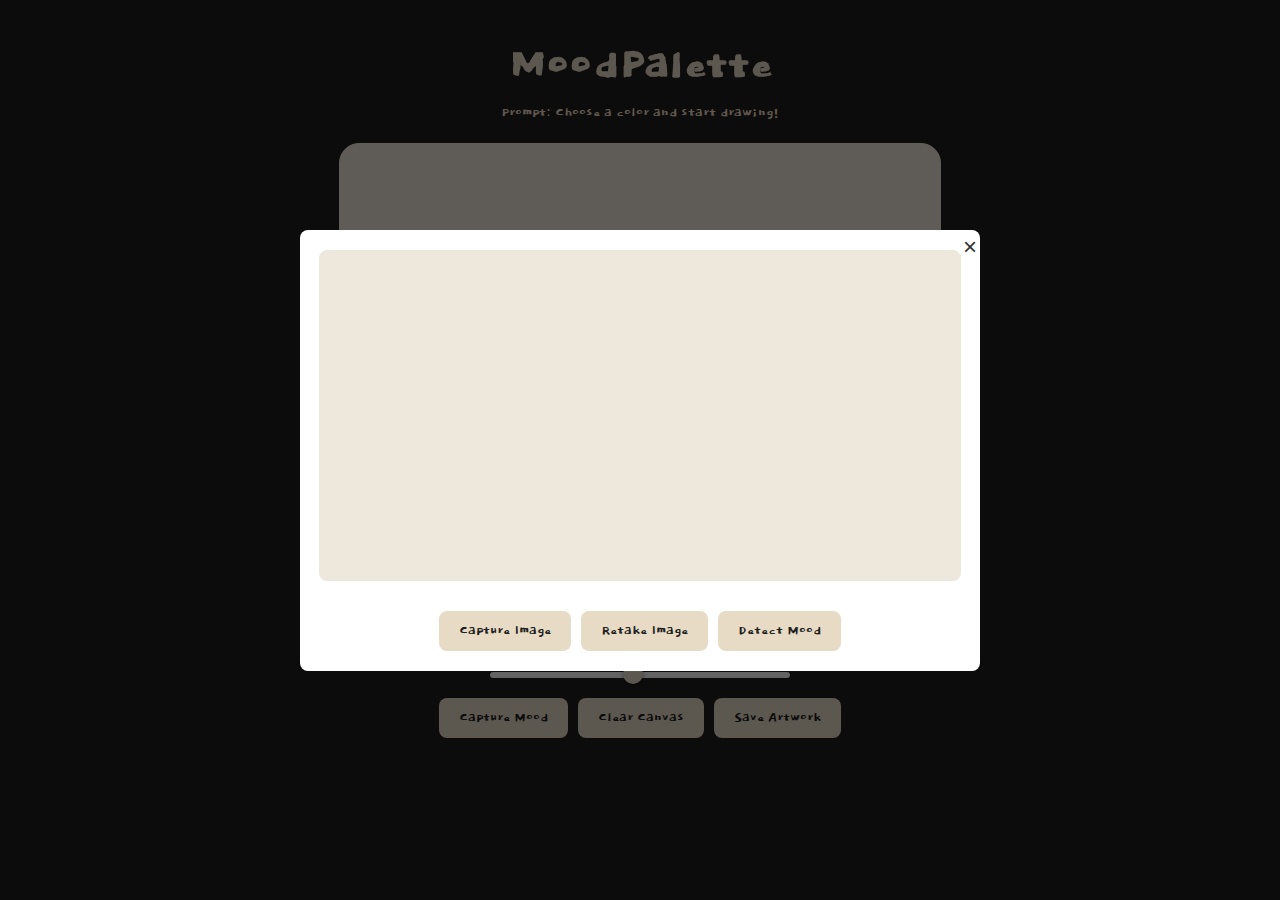
==== templates/index.html @ 67aae9d6 "Created image capture and retake, fixed sizing of canvas" ====
<!DOCTYPE html>
<html>
<head>
  <link rel="stylesheet" type="text/css" href="/static/styles.css">
</head>
<body>
  <main>
    <h1>MoodPalette</h1>
    <div class="art-prompt">Prompt: Choose a color and start drawing!</div>
    <canvas id="canvas" width="800" height="600"></canvas>
    <div class="color-palette">
      <div id="color1" class="color-selector"></div>
      <div id="color2" class="color-selector"></div>
      <div id="color3" class="color-selector"></div>
      <div id="color4" class="color-selector"></div>
      <div id="color5" class="color-selector"></div>
      <div id="eraser" class="color-selector eraser"></div> <!-- Added eraser tool -->
    </div>
    <input type="range" id="brushSize" min="1" max="20" value="10">
    <div class="tool-buttons">
      <button class="capture-mood-button">Capture Mood</button>
      <button class="clear-button">Clear Canvas</button> <!-- Added "Clear Canvas" button -->
      <button class="save-button">Save Artwork</button>
    </div>
  </main>
  
  <!-- Popup Window -->
  <div id="popup" class="popup">
    <div class="popup-content">
      <span class="close-button">&times;</span>
      <div class="canvas-container">
        <canvas id="canvas" class="popup-canvas"></canvas>
      </div>
      <div class="button-container">
        <button id="capture-button">Capture Image</button>
        <button id="retake-button">Retake Image</button>
        <button id="detect-button">Detect Mood</button>
      </div>
    </div>
  </div>
  
  

  <script src="/static/script.js"></script>
</body>
</html>
---- static/styles.css ----
@import url('https://fonts.googleapis.com/css2?family=Dokdo&display=swap');

body {
  font-family: 'Dokdo', Arial, sans-serif;
  margin: 0;
  padding: 0;
  background-color: #221f1f; /* Dark background color */
  overflow: hidden; /* Disable scrolling */
}

main {
  display: flex;
  flex-direction: column;
  align-items: center;
  justify-content: flex-start;
  min-height: 100vh; /* Adjust height to fill the entire viewport */
  padding-top: 20px; /* Add top padding to align elements below the title */
  box-sizing: border-box; /* Include padding in height calculation */
}

h1 {
  color: #e8dbc5;
  font-size: 50px;
  text-align: center;
  margin-bottom: 5px;
  margin-top: 15px;
}

.art-prompt {
  color: #e8dbc5;
  margin-bottom: 20px;
}

.canvas-section {
  text-align: center;
  margin-bottom: 20px; /* Add margin between elements */
}

#canvas {
  border: 1px solid #eee7dc; /* Light border color */
  background-color: #eee7dc; /* Light gray canvas */
  width: 100%; /* Set canvas width to 100% */
  max-width: 600px; /* Limit maximum canvas width */
  height: auto; /* Allow canvas height to adjust based on width */
  border-radius: 20px; /* Rounded edges for a cozy feel */
}

.color-palette {
  display: flex;
  justify-content: center;
  margin-bottom: 20px;
}

.color-selector {
  width: 40px;
  height: 40px;
  border-radius: 50%;
  margin: 20px 5px;
  margin-bottom: -5px;
  cursor: pointer;
}

/* Customize individual color selectors with different colors */
#color1 {
  background-color: #d4a19a;
}

#color2 {
  background-color: #e8a87c;
}

#color3 {
  background-color: #f4ca64;
}

#color4 {
  background-color: #eadb92;
}

#color5 {
  background-color: #c2dbd8;
}

.color-selector.selected {
  box-shadow: 0 0 0 4px #e4d1b0; /* Increased border size for selected circle */
}

.eraser {
  background-color: #ffffff; /* Set eraser color to white */
  position: relative;
  overflow: hidden;
}

.eraser::before {
  content: "";
  position: absolute;
  top: 50%;
  left: 50%;
  transform: translate(-50%, -50%) rotate(45deg);
  width: 100px;
  height: 5px;
  background-color: rgb(229, 80, 80);
}

.eraser.selected {
  box-shadow: 0 0 0 4px #e4d1b0; /* Increased border size for selected eraser */
}

.erase-mode {
  cursor: url('erase-cursor.png'), auto; /* Replace 'erase-cursor.png' with your own erase cursor image */
}

input[type="range"] {
  -webkit-appearance: none;
  appearance: none;
  width: 100%; /* Set range input width to 100% */
  max-width: 300px; /* Limit maximum range input width */
  height: 6px;
  background-color: #f8f8f8;
  border-radius: 3px;
  outline: none;
  margin-bottom: 20px;
}

input[type="range"]::-webkit-slider-thumb {
  -webkit-appearance: none;
  appearance: none;
  width: 20px;
  height: 20px;
  background-color: #e8dbc5;
  border-radius: 50%;
  cursor: pointer;
  border: none;
  box-shadow: 0 2px 4px rgba(0, 0, 0, 0.4);
  position: relative;
  top: 70%; /* Adjust the value as desired */
  transform: translateY(20%);
  margin-top: -10px;
}

input[type="range"]::-webkit-slider-thumb:hover {
  background-color: #d6c2a9;
}

input[type="range"]::-webkit-slider-thumb:active {
  background-color: #c2ab93;
}

.tool-buttons {
  display: flex;
  justify-content: center;
  margin-bottom: 20px;
}

button {
  margin: 0 5px;
  background-color: #e8dbc5;
  border: none;
  padding: 10px 20px;
  color: #221f1f;
  cursor: pointer;
  font-family: 'Dokdo', Arial, sans-serif;
  font-size: 16px;
  border-radius: 8px;
  transition: background-color 0.3s ease;
}

button:hover {
  background-color: #d6c2a9;
}

button:focus {
  outline: none;
  box-shadow: 0 0 0 2px #fff;
}

.popup {
  position: fixed;
  top: 0;
  left: 0;
  width: 100%;
  height: 100%;
  background-color: rgba(0, 0, 0, 0.6);
  display: flex;
  align-items: center;
  justify-content: center;
  z-index: 999;
}

.popup-content {
  background-color: #fff;
  padding: 20px;
  border-radius: 8px;
  position: relative;
  width: 90%;
  max-width: 640px;
  height: auto;
  max-height: 80vh;
  text-align: center;
  display: flex;
  flex-direction: column;
  align-items: center;
}

.canvas-container {
  flex-grow: 1;
  width: 100%;
  max-width: 100%;
  height: auto;
  max-height: 460px;
  border: 1px solid #eee7dc;
  background-color: #eee7dc;
  border-radius: 8px;
  margin-bottom: 20px;
}
.popup-canvas {
  flex-grow: 1;
  width: 100%;
  max-width: 100%;
  height: auto;
  border: 1px solid #eee7dc;
  background-color: #eee7dc;
  border-radius: 8px;
  margin-bottom: 20px;
}

.button-container {
  display: flex;
  justify-content: center;
  margin-top: 10px;
}


.close-button {
  position: absolute;
  top: 3px;
  right: 3px;
  font-size: 24px;
  color: #333;
  cursor: pointer;
  align-self: flex-end; /* Align close button to the right */
}
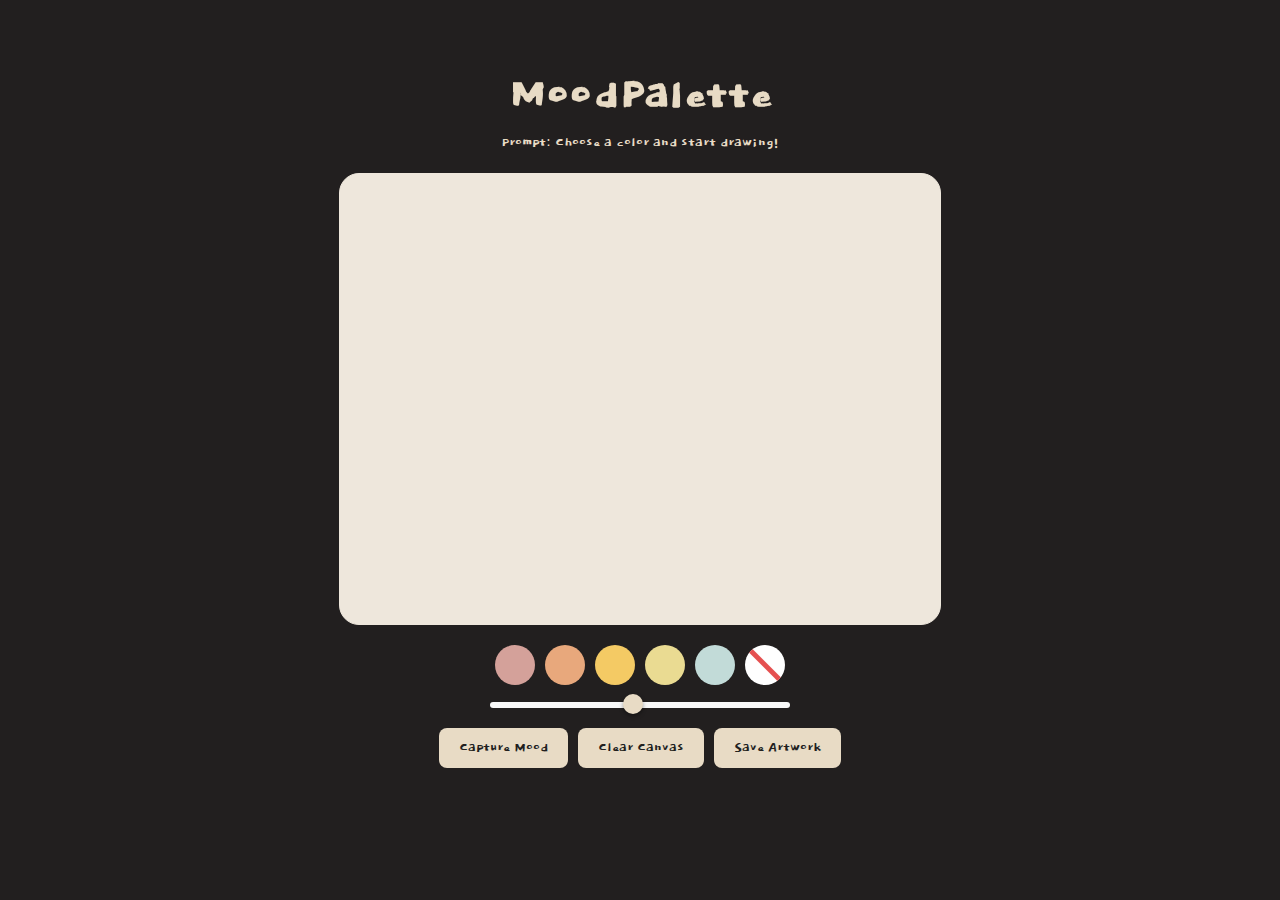
==== commit 607f1595: "Colour and prompt changes depending on mood, implemented DeepFace model to detect mood" ====
--- a/templates/index.html
+++ b/templates/index.html
@@ -23,21 +23,24 @@
       <button class="save-button">Save Artwork</button>
     </div>
   </main>
-  
+    
   <!-- Popup Window -->
   <div id="popup" class="popup">
     <div class="popup-content">
       <span class="close-button">&times;</span>
       <div class="canvas-container">
         <canvas id="canvas" class="popup-canvas"></canvas>
+        <img></img>
       </div>
       <div class="button-container">
         <button id="capture-button">Capture Image</button>
         <button id="retake-button">Retake Image</button>
         <button id="detect-button">Detect Mood</button>
       </div>
+      <div id="mood-container"></div>
     </div>
   </div>
+
   
   
 
--- a/static/styles.css
+++ b/static/styles.css
@@ -14,7 +14,7 @@
   align-items: center;
   justify-content: flex-start;
   min-height: 100vh; /* Adjust height to fill the entire viewport */
-  padding-top: 20px; /* Add top padding to align elements below the title */
+  padding-top: 50px; /* Add top padding to align elements below the title */
   box-sizing: border-box; /* Include padding in height calculation */
 }
 
@@ -239,4 +239,23 @@
   color: #333;
   cursor: pointer;
   align-self: flex-end; /* Align close button to the right */
+}
+
+.mood-box {
+  position: absolute;
+  top: 50%;
+  left: 50%;
+  transform: translate(-50%, -50%);
+  width: 200px;
+  height: 100px;
+  background-color: rgba(0, 0, 0, 0.8);
+  color: #fff;
+  font-size: 18px;
+  text-align: center;
+  line-height: 100px;
+  display: none; /* Hide the mood box by default */
+}
+
+.show-mood-box .mood-box {
+  display: block; /* Show the mood box when the mood is received */
 }